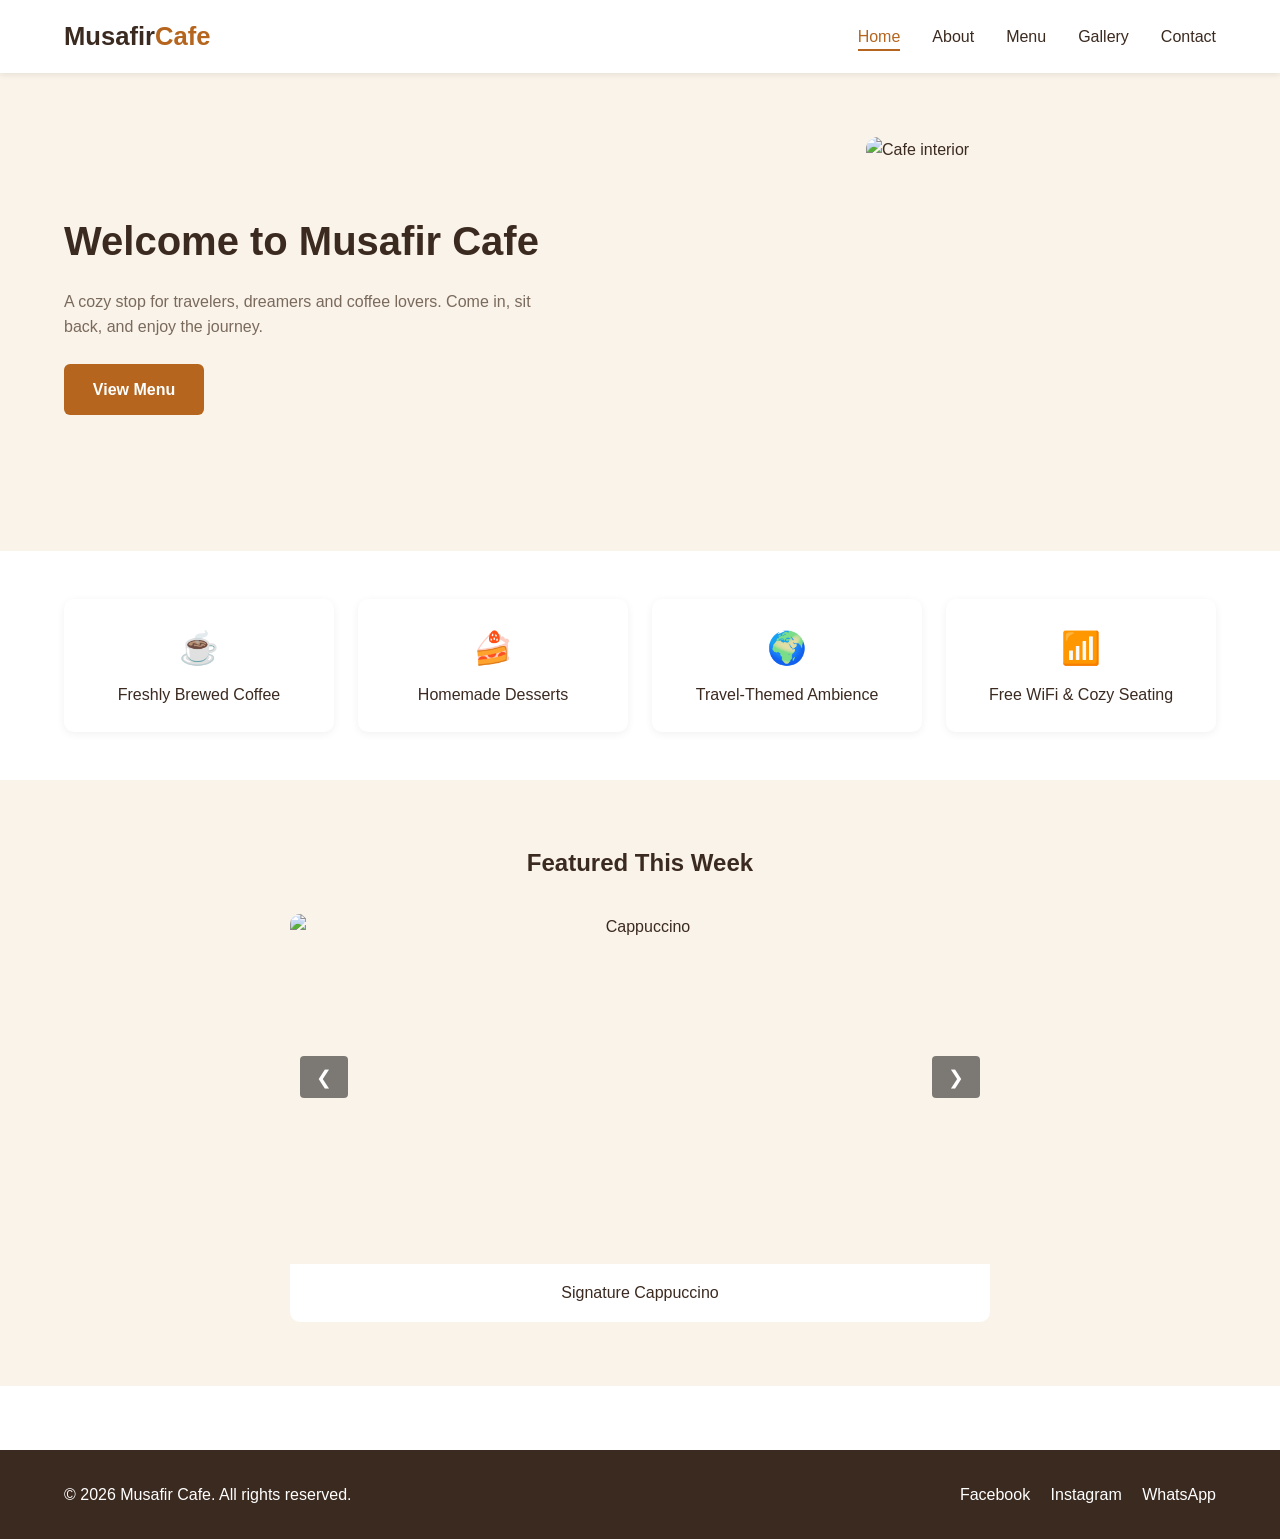
==== index.html @ 6de5014a "initial project setup with folder structure" ====
<!DOCTYPE html>
<html lang="en">
<head>
  <meta charset="UTF-8">
  <meta name="viewport" content="width=device-width, initial-scale=1.0">
  <title>Musafir Cafe | Home</title>
   <link rel="icon" type="image/avif" href="images/logo.avif">
  <link rel="stylesheet" href="css/style.css">
  <link rel="stylesheet" href="css/home.css">
</head>
<body>

  <header class="site-header">
    <div class="logo">Musafir<span>Cafe</span></div>
    <nav class="navbar">
      <ul class="nav-links">
        <li><a href="index.html" class="active">Home</a></li>
        <li><a href="about.html">About</a></li>
        <li><a href="menu.html">Menu</a></li>
        <li><a href="gallery.html">Gallery</a></li>
        <li><a href="contact.html">Contact</a></li>
      </ul>
    </nav>
    <div class="hamburger" id="hamburger">
      <span></span>
      <span></span>
      <span></span>
    </div>
  </header>

  <main>

  <section class="hero">
    <div class="hero-text">
      <h1>Welcome to Musafir Cafe</h1>
      <p>A cozy stop for travelers, dreamers and coffee lovers. Come in, sit back, and enjoy the journey.</p>
      <a href="menu.html" class="btn">View Menu</a>
    </div>
    <div class="hero-img">
      <img src="images/home/1.jpeg" alt="Cafe interior">
    </div>
  </section>

  <section class="highlights">
    <div class="highlight-card">
      <h3>☕</h3>
      <p>Freshly Brewed Coffee</p>
    </div>
    <div class="highlight-card">
      <h3>🍰</h3>
      <p>Homemade Desserts</p>
    </div>
    <div class="highlight-card">
      <h3>🌍</h3>
      <p>Travel-Themed Ambience</p>
    </div>
    <div class="highlight-card">
      <h3>📶</h3>
      <p>Free WiFi & Cozy Seating</p>
    </div>
  </section>

  <section class="slider-section">
    <h2>Featured This Week</h2>
    <div class="slider">
      <div class="slide active">
        <img src="images/home/2.jpeg" alt="Cappuccino">
        <p>Signature Cappuccino</p>
      </div>
      <div class="slide">
        <img src="images/home/3.jpeg" alt="Pasta">
        <p>Musafir Special Pasta</p>
      </div>
      <div class="slide">
        <img src="images/home/4.jpeg" alt="Cake">
        <p>Chocolate Truffle Cake</p>
      </div>
      <button class="slider-btn prev" id="prevBtn">&#10094;</button>
      <button class="slider-btn next" id="nextBtn">&#10095;</button>
    </div>
  </section>

</main>

  <footer class="site-footer">
    <div class="footer-content">
      <p>&copy; 2026 Musafir Cafe. All rights reserved.</p>
      <div class="social-links">
        <a href="#">Facebook</a>
        <a href="#">Instagram</a>
        <a href="#">WhatsApp</a>
      </div>
    </div>
  </footer>

  <script src="js/navbar.js"></script>
  <script src="js/slider.js"></script>
</body>
</html>
---- css/style.css ----
* {
  margin: 0;
  padding: 0;
  box-sizing: border-box;
}

:root {
  --primary-color: #3b2a20;
  --accent-color: #b5651d;
  --light-bg: #faf3e9;
  --text-light: #7a6a5c;
  --white: #ffffff;
  --font-main: 'Segoe UI', Arial, sans-serif;
}

body {
  font-family: var(--font-main);
  color: var(--primary-color);
  line-height: 1.6;
  background-color: var(--white);
}

a {
  text-decoration: none;
  color: inherit;
}

ul {
  list-style: none;
}

img {
  max-width: 100%;
  display: block;
}

.site-header {
  display: flex;
  justify-content: space-between;
  align-items: center;
  padding: 1rem 5%;
  background-color: var(--white);
  box-shadow: 0 2px 6px rgba(0, 0, 0, 0.08);
  position: sticky;
  top: 0;
  z-index: 100;
}

.logo {
  font-size: 1.6rem;
  font-weight: 700;
}

.logo span {
  color: var(--accent-color);
}

.nav-links {
  display: flex;
  gap: 2rem;
}

.nav-links a {
  font-weight: 500;
  position: relative;
  padding: 0.3rem 0;
}

.nav-links a.active,
.nav-links a:hover {
  color: var(--accent-color);
}

.nav-links a.active::after {
  content: "";
  position: absolute;
  bottom: -2px;
  left: 0;
  width: 100%;
  height: 2px;
  background-color: var(--accent-color);
}

.hamburger {
  display: none;
  flex-direction: column;
  gap: 5px;
  cursor: pointer;
}

.hamburger span {
  width: 25px;
  height: 3px;
  background-color: var(--primary-color);
  border-radius: 2px;
}

.site-footer {
  background-color: var(--primary-color);
  color: var(--white);
  padding: 2rem 5%;
  margin-top: 4rem;
}

.footer-content {
  display: flex;
  justify-content: space-between;
  align-items: center;
  flex-wrap: wrap;
  gap: 1rem;
}

.social-links a {
  margin-left: 1rem;
  color: var(--white);
}

.social-links a:hover {
  color: var(--accent-color);
}

@media (max-width: 992px) {
  .nav-links {
    position: absolute;
    top: 100%;
    left: 0;
    width: 100%;
    background-color: var(--white);
    flex-direction: column;
    text-align: center;
    display: none;
  }

  .nav-links.show {
    display: flex;
  }

  .nav-links li {
    padding: 1rem 0;
  }

  .hamburger {
    display: flex;
  }
}

@media (max-width: 600px) {
  .site-header {
    padding: 1rem 4%;
  }

  .logo {
    font-size: 1.3rem;
  }

  .footer-content {
    flex-direction: column;
    text-align: center;
  }

  .social-links a {
    margin: 0 0.5rem;
  }
}
---- css/home.css ----
.hero {
  display: flex;
  align-items: center;
  justify-content: space-between;
  padding: 4rem 5%;
  gap: 2rem;
  flex-wrap: wrap;
  background-color: var(--light-bg);
}

.hero-text {
  max-width: 500px;
}

.hero-text h1 {
  font-size: 2.5rem;
  margin-bottom: 1rem;
}

.hero-text p {
  color: var(--text-light);
  margin-bottom: 1.5rem;
}

.btn {
  display: inline-block;
  background-color: var(--accent-color);
  color: var(--white);
  padding: 0.8rem 1.8rem;
  border-radius: 6px;
  font-weight: 600;
  transition: background-color 0.3s ease;
}

.btn:hover {
  background-color: #8f4e17;
}

.hero-img img {
  width: 350px;
  height: 350px;
  border-radius: 12px;
  object-fit: cover;
}

.highlights {
  display: grid;
  grid-template-columns: repeat(4, 1fr);
  gap: 1.5rem;
  padding: 3rem 5%;
}

.highlight-card {
  text-align: center;
  padding: 1.5rem;
  background-color: var(--white);
  border-radius: 10px;
  box-shadow: 0 2px 8px rgba(0, 0, 0, 0.06);
}

.highlight-card h3 {
  font-size: 2rem;
  margin-bottom: 0.5rem;
}

.slider-section {
  padding: 4rem 5%;
  text-align: center;
  background-color: var(--light-bg);
}

.slider-section h2 {
  margin-bottom: 2rem;
}

.slider {
  position: relative;
  max-width: 700px;
  margin: 0 auto;
  overflow: hidden;
  border-radius: 10px;
}

.slide {
  display: none;
}

.slide.active {
  display: block;
}

.slide img {
  width: 100%;
  height: 350px;
  object-fit:cover;
}

.slide p {
  padding: 1rem;
  background-color: var(--white);
  font-weight: 500;
}

.slider-btn {
  position: absolute;
  top: 40%;
  transform: translateY(-50%);
  background-color: rgba(0, 0, 0, 0.5);
  color: var(--white);
  border: none;
  padding: 0.6rem 1rem;
  cursor: pointer;
  font-size: 1.2rem;
  border-radius: 4px;
}

.prev {
  left: 10px;
}

.next {
  right: 10px;
}

@media (max-width: 992px) {
  .hero-text h1 {
    font-size: 2rem;
  }

  .hero-img img {
    width: 260px;
    height: 260px;
  }
}

@media (max-width: 600px) {
  .highlights {
    grid-template-columns: 1fr 1fr;
  }

  .hero {
    text-align: center;
    justify-content: center;
  }

  .slide img {
    height: 220px;
  }
}


@media (max-width: 600px) {
  .hero-img img {
    width: 220px;
    height: 220px;
  }

  .hero {
    padding: 3rem 5%;
  }
}
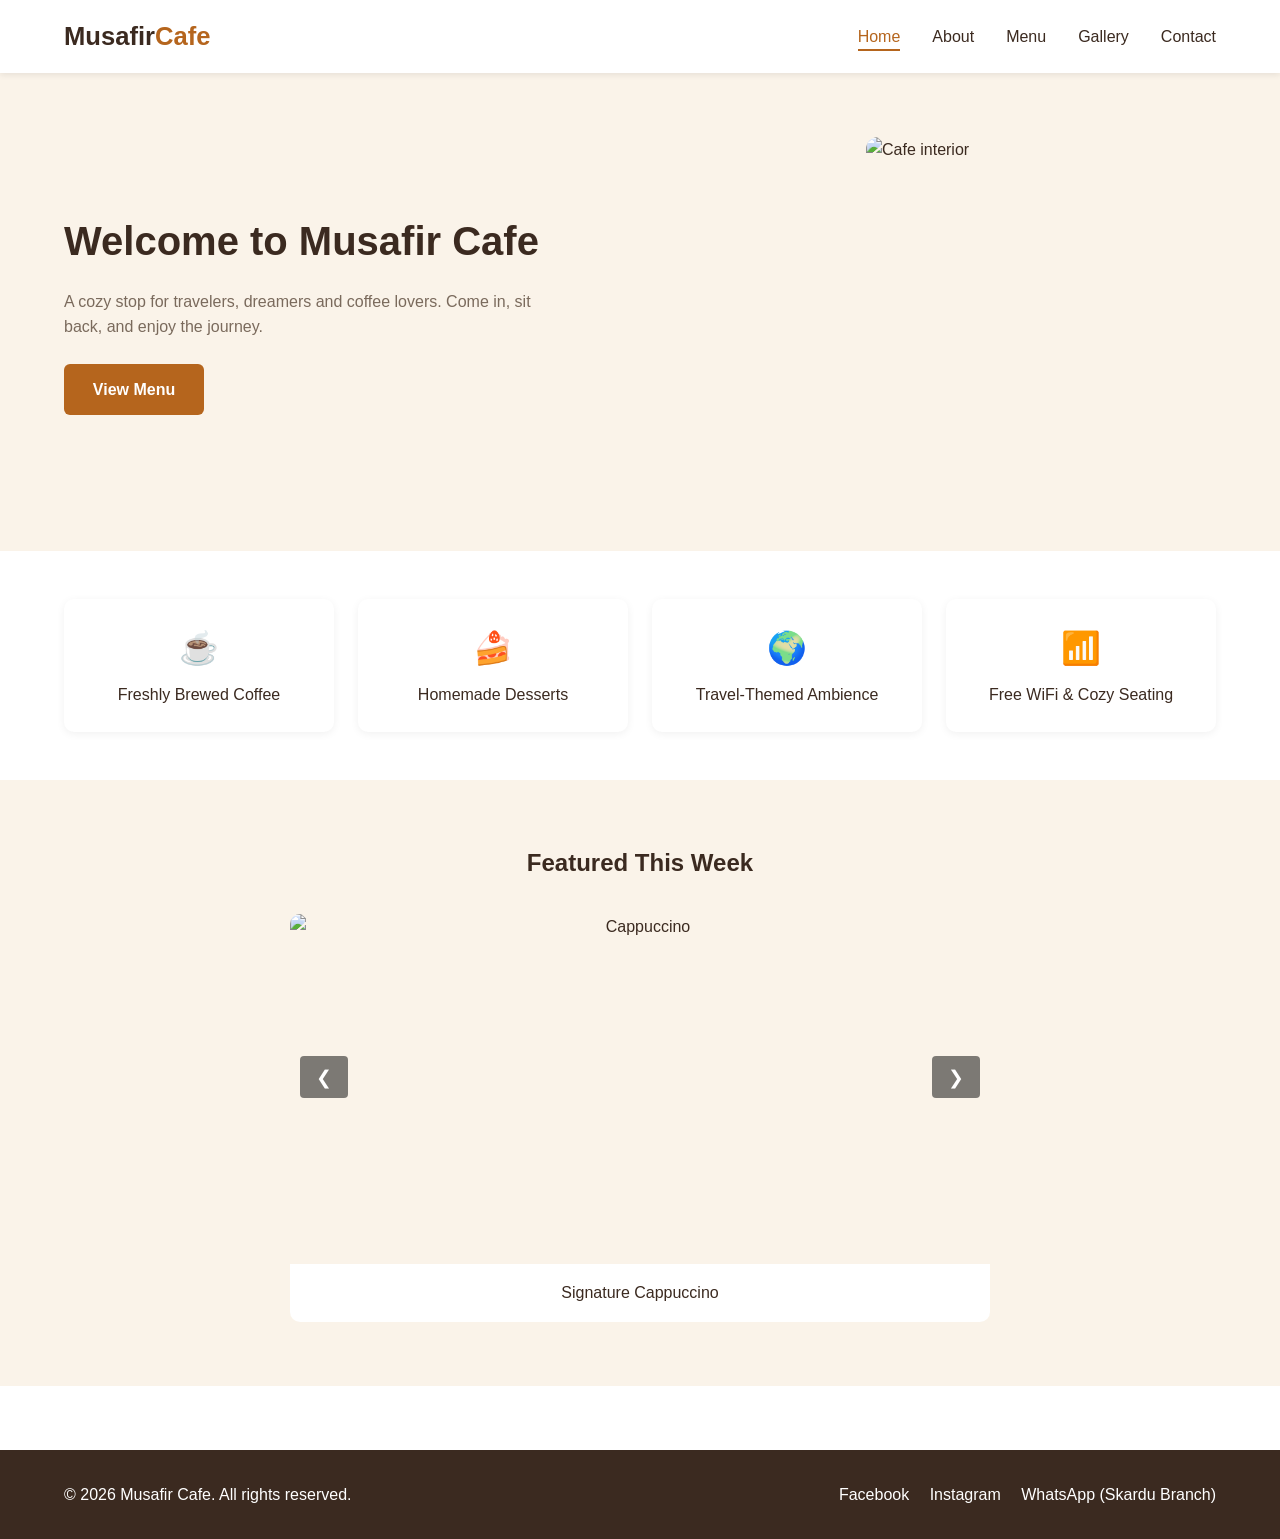
==== commit b83f62e0: "add dummy social links for Skardu branch" ====
--- a/index.html
+++ b/index.html
@@ -85,15 +85,15 @@
   <footer class="site-footer">
     <div class="footer-content">
       <p>&copy; 2026 Musafir Cafe. All rights reserved.</p>
-      <div class="social-links">
-        <a href="#">Facebook</a>
-        <a href="#">Instagram</a>
-        <a href="#">WhatsApp</a>
-      </div>
+     <div class="social-links">
+       <a href="https://facebook.com/musafircafe.skardu" target="_blank">Facebook</a>
+       <a href="https://instagram.com/musafircafe.skardu" target="_blank">Instagram</a>
+       <a href="https://wa.me/923555000111" target="_blank">WhatsApp (Skardu Branch)</a>
+     </div>
     </div>
   </footer>
 
   <script src="js/navbar.js"></script>
   <script src="js/slider.js"></script>
 </body>
-</html>+</html>
